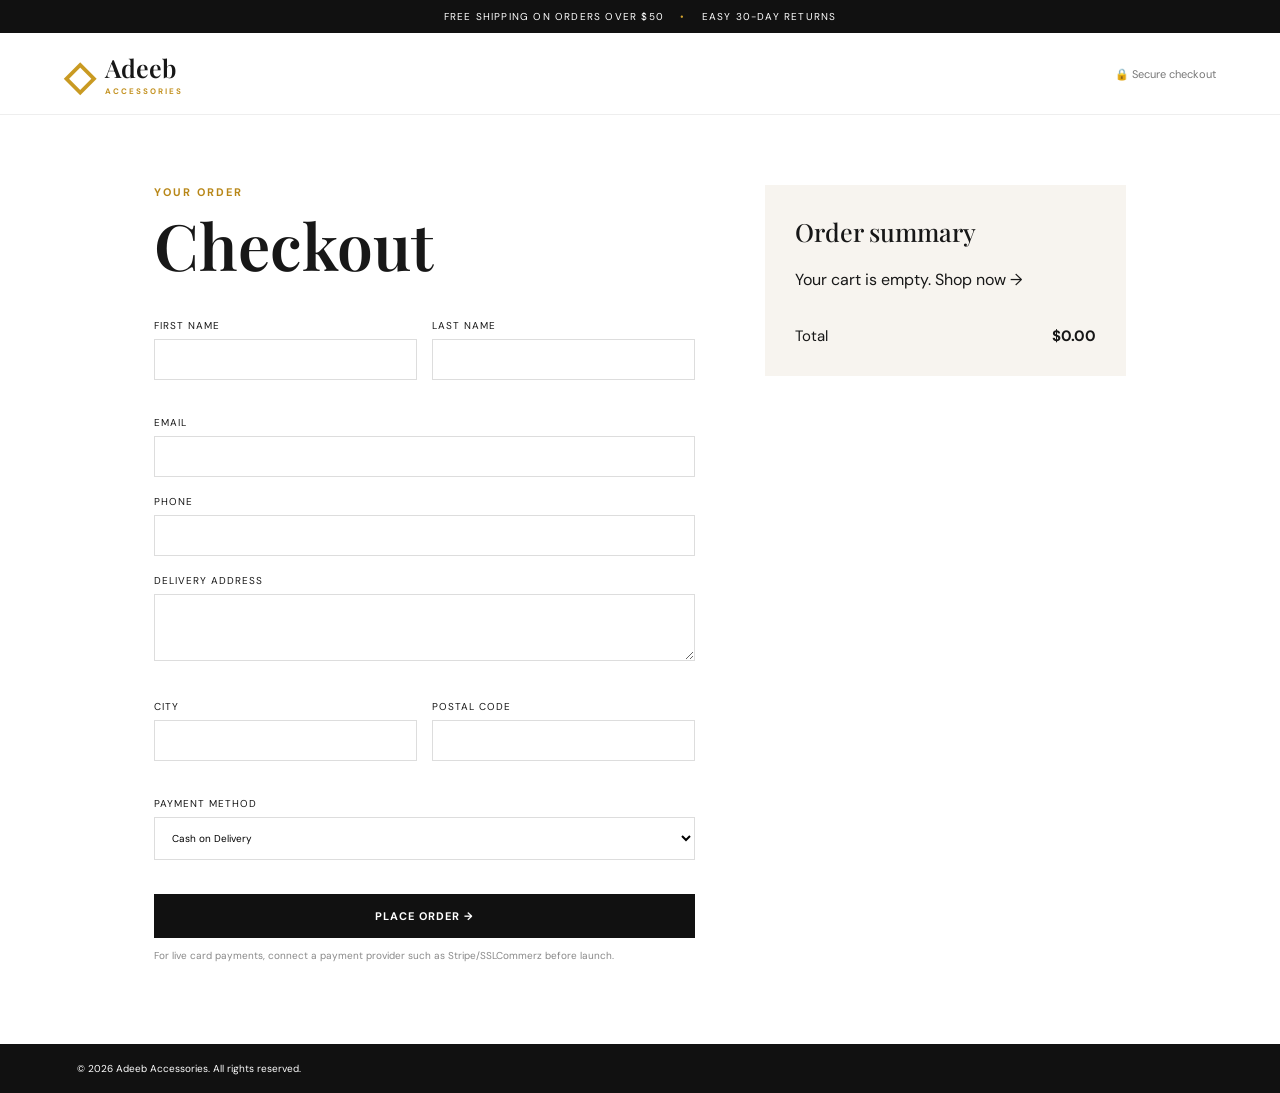
==== checkout.html @ 99642e54 "Add files via upload delete the previouse files or replace" ====
<!DOCTYPE html>
<html lang="en"><head><meta charset="UTF-8"><meta name="viewport" content="width=device-width,initial-scale=1.0"><title>Checkout | Adeeb Accessories</title><link rel="preconnect" href="https://fonts.googleapis.com"><link rel="preconnect" href="https://fonts.gstatic.com" crossorigin><link href="https://fonts.googleapis.com/css2?family=DM+Sans:wght@400;500;600;700&family=Playfair+Display:wght@500;600;700&display=swap" rel="stylesheet"><link rel="stylesheet" href="style.css"></head>
<body><div class="announcement">FREE SHIPPING ON ORDERS OVER $50 <span>•</span> EASY 30-DAY RETURNS</div><header class="header"><a class="brand" href="index.html"><span class="brand-mark">◇</span><span>Adeeb<small>ACCESSORIES</small></span></a><div class="secure-label">🔒 Secure checkout</div></header>
<main><section class="checkout-wrap"><div><p class="eyebrow">YOUR ORDER</p><h1>Checkout</h1><form id="checkoutForm" class="checkout-form"><div class="form-grid"><label>First name<input name="firstName" required></label><label>Last name<input name="lastName" required></label></div><label>Email<input type="email" name="email" required></label><label>Phone<input type="tel" name="phone" required></label><label>Delivery address<textarea name="address" rows="3" required></textarea></label><div class="form-grid"><label>City<input name="city" required></label><label>Postal code<input name="postal" required></label></div><label>Payment method<select name="payment"><option>Cash on Delivery</option><option>Bank / Mobile payment — arrange after order</option></select></label><button class="primary-btn full" type="submit">PLACE ORDER →</button><p class="form-note">For live card payments, connect a payment provider such as Stripe/SSLCommerz before launch.</p></form></div><aside class="order-summary"><h2>Order summary</h2><div id="checkoutItems"></div><div class="summary-total"><span>Total</span><strong>$<span id="checkoutTotal">0.00</span></strong></div></aside></section></main>
<footer><div class="copyright">© 2026 Adeeb Accessories. All rights reserved.</div></footer><script src="script.js"></script><script>initCheckout();</script></body></html>
---- style.css ----
*{box-sizing:border-box}html{scroll-behavior:smooth}body{margin:0;color:#171717;background:#fff;font-family:"DM Sans",Arial,sans-serif}a{text-decoration:none;color:inherit}button,input,textarea,select{font:inherit}.announcement{background:#111;color:#fff;text-align:center;padding:10px 20px;font-size:10px;letter-spacing:1.2px}.announcement span{color:#d5a52f;margin:0 12px}.header{height:82px;padding:0 5%;display:flex;align-items:center;border-bottom:1px solid #eee;background:#fff;position:sticky;top:0;z-index:30}.brand{display:flex;align-items:center;gap:10px;font:600 25px "Playfair Display",serif}.brand small{display:block;font:700 8px "DM Sans";letter-spacing:2px;color:#c49323;margin-top:2px}.brand-mark{font-size:40px;line-height:1;color:#c99a22}.desktop-nav{display:flex;gap:34px;margin:auto;font-size:12px;text-transform:uppercase;letter-spacing:1px}.desktop-nav a{padding:30px 0}.desktop-nav a:hover,.desktop-nav .active{color:#b98619;border-bottom:2px solid #c99a22}.header-actions{display:flex;align-items:center;gap:12px}.icon-btn,.menu-btn{border:0;background:transparent;cursor:pointer;font-size:23px;position:relative}.cart-trigger b{position:absolute;right:-7px;top:-8px;background:#d1a02a;color:#fff;border-radius:50%;font-size:9px;min-width:17px;height:17px;padding:3px}.menu-btn{display:none}.mobile-nav{display:none}.search-bar{display:none;background:#fff;border-bottom:1px solid #eee;position:sticky;top:82px;z-index:29}.search-bar.show{display:block}.search-inner{max-width:900px;margin:auto;padding:16px 5%;display:flex;align-items:center;gap:12px}.search-inner input{border:0;outline:0;width:100%;font-size:16px}.search-inner button{border:0;background:none;font-size:24px}.hero{min-height:600px;background:#f6eee8;display:grid;grid-template-columns:48% 52%;padding-left:7%;overflow:hidden}.hero-copy{align-self:center;padding:50px 30px 50px 0;z-index:2}.eyebrow{font-size:11px;font-weight:700;letter-spacing:2px;color:#b88718;margin:0 0 13px}.hero h1,.page-hero h1,.detail-copy h1,.account-card h1,.checkout-wrap h1{font:600 clamp(42px,5vw,70px)/1.04 "Playfair Display",serif;margin:0 0 22px}.hero h1 em,.editorial h2 em{font-weight:500}.hero-text{max-width:470px;line-height:1.8;color:#555;font-size:15px}.primary-btn,.light-btn{display:inline-flex;align-items:center;justify-content:center;gap:20px;padding:15px 23px;background:#111;color:#fff;border:0;cursor:pointer;font-weight:700;font-size:11px;letter-spacing:1px;margin-top:16px}.primary-btn:hover{background:#c49323}.full{width:100%}.hero-note{margin-top:35px;font-size:11px;color:#777}.hero-note span{color:#c49323;margin-right:7px}.hero-image{min-height:600px}.hero-image img{width:100%;height:100%;object-fit:cover}.trust-row{display:grid;grid-template-columns:repeat(4,1fr);padding:30px 6%;border-bottom:1px solid #eee}.trust-row div{display:grid;grid-template-columns:45px 1fr;align-items:center;border-right:1px solid #eee;padding:5px 20px}.trust-row div:last-child{border:0}.trust-row span{grid-row:1/3;font-size:26px;color:#b98a1c}.trust-row strong{font-size:11px;text-transform:uppercase;letter-spacing:.8px}.trust-row small{font-size:10px;color:#777;margin-top:3px}.section{padding:85px 6%}.section-heading{display:flex;align-items:end;justify-content:space-between;margin-bottom:30px}.section h2,.about-section h2,.newsletter h2,.editorial h2{font:600 38px/1.15 "Playfair Display",serif;margin:0}.text-link{font-size:11px;text-transform:uppercase;letter-spacing:1px;border-bottom:1px solid #222;padding-bottom:5px}.category-pills{display:flex;gap:8px;margin-bottom:30px;flex-wrap:wrap}.pill,.filter{border:1px solid #ddd;background:#fff;padding:9px 15px;font-size:10px;text-transform:uppercase;letter-spacing:1px;cursor:pointer}.pill.active,.filter.active{background:#111;color:#fff;border-color:#111}.product-grid{display:grid;grid-template-columns:repeat(4,1fr);gap:25px}.product-card{min-width:0}.product-image{display:block;position:relative;background:#f5f4f2;aspect-ratio:1/1.15;overflow:hidden}.product-image img{width:100%;height:100%;object-fit:cover;transition:transform .5s}.product-card:hover .product-image img{transform:scale(1.045)}.badge{position:absolute;top:12px;left:12px;background:#111;color:#fff;padding:6px 9px;font-size:8px;letter-spacing:1px;z-index:2}.heart{position:absolute;right:12px;top:10px;border:0;background:#fff9;width:34px;height:34px;border-radius:50%;font-size:20px;cursor:pointer}.product-meta{padding:14px 2px}.category{font-size:9px;color:#999;text-transform:uppercase;letter-spacing:1.4px;margin:0 0 7px}.product-meta h3{font:500 17px "Playfair Display";margin:0 0 12px}.product-bottom{display:flex;justify-content:space-between;align-items:center}.product-bottom strong{font-size:14px}.stars{color:#d29e1d;font-size:11px}.stars small{color:#777;font-size:9px}.add-btn{width:100%;margin-top:14px;padding:11px;background:#fff;border:1px solid #ddd;cursor:pointer;font-size:9px;letter-spacing:1.2px;font-weight:700;display:flex;justify-content:space-between}.add-btn:hover{background:#111;color:#fff}.editorial{margin:0 6% 85px;background:#171717;color:#fff;display:grid;grid-template-columns:48% 52%;min-height:420px}.editorial>div{padding:70px 12%}.editorial h2{font-size:46px;margin-bottom:20px}.editorial>div>p:not(.eyebrow){color:#bbb;line-height:1.8;font-size:14px}.editorial img{width:100%;height:100%;object-fit:cover;min-height:420px}.light-btn{background:#d5a52f;color:#111}.about-section{text-align:center;padding:80px 15%;background:#faf8f5}.about-section h2{margin-bottom:18px}.about-section>p:last-child{max-width:700px;margin:auto;color:#666;line-height:1.9}.newsletter{padding:65px 7%;display:flex;justify-content:space-between;align-items:center;border-top:1px solid #eee}.newsletter form{display:flex;max-width:500px;width:100%}.newsletter input{padding:15px;border:1px solid #ddd;flex:1;outline:0}.newsletter button{background:#111;color:#fff;border:0;padding:0 22px;font-size:10px;letter-spacing:1px}.success{color:#2c8b54;font-size:13px}.error{color:#a33;font-size:13px}footer{background:#f6f3ee}.footer-main{padding:55px 6%;display:grid;grid-template-columns:2fr 1fr 1fr 1.5fr;gap:40px}.footer-main p{font-size:11px;color:#777;line-height:1.8}.footer-main h4{font-size:10px;letter-spacing:1.5px}.footer-main a:not(.brand){display:block;color:#666;font-size:11px;margin:12px 0}.copyright{background:#111;color:#fff;padding:18px 6%;font-size:10px}.cart-drawer{position:fixed;right:-460px;top:0;width:430px;max-width:92vw;height:100vh;background:#fff;z-index:60;box-shadow:-15px 0 40px #0002;transition:.35s;display:flex;flex-direction:column}.cart-drawer.open{right:0}.drawer-head{display:flex;justify-content:space-between;padding:25px;border-bottom:1px solid #eee}.drawer-head h2{font:500 26px "Playfair Display";margin:0}.drawer-head button{border:0;background:none;font-size:28px;cursor:pointer}.cart-item{display:flex;gap:14px;padding:18px 25px;border-bottom:1px solid #eee}.cart-item img{width:75px;height:85px;object-fit:cover}.cart-info{flex:1}.cart-info>a{font:500 14px "Playfair Display";display:block;margin-bottom:6px}.cart-info>strong{font-size:12px}.qty{display:flex;align-items:center;gap:9px;margin-top:12px}.qty button{border:1px solid #ddd;background:#fff;width:25px;height:25px;cursor:pointer}.qty .remove{border:0;width:auto;font-size:9px;color:#999;margin-left:auto}.drawer-bottom{margin-top:auto;padding:25px;border-top:1px solid #eee}.subtotal{display:flex;justify-content:space-between;font-size:14px}.drawer-bottom>p{font-size:10px;color:#888}.empty-cart{text-align:center;padding:60px 25px}.empty-cart>div{font-size:45px;color:#c49323}.empty-cart h3{font:500 23px "Playfair Display"}.empty-cart p{color:#777;font-size:12px}.overlay{display:none;position:fixed;inset:0;background:#0008;z-index:50}.overlay.show{display:block}.whatsapp{position:fixed;right:22px;bottom:22px;background:#20bd61;color:#fff;width:50px;height:50px;border-radius:50%;display:grid;place-items:center;font-size:26px;z-index:25}.page-hero{text-align:center;padding:85px 20px;background:#f7f2ed}.page-hero h1{font-size:54px}.page-hero>p:last-child{color:#777}.shop-layout{display:grid;grid-template-columns:190px 1fr;gap:45px}.filters{display:flex;flex-direction:column;gap:9px}.filters h3{font-size:10px;letter-spacing:1.5px;margin:0 0 15px}.filters label{font-size:9px;text-transform:uppercase;letter-spacing:1px;color:#999;margin-top:15px}.filters select{padding:10px;border:1px solid #ddd;background:#fff}.mobile-filter{display:none}.results-top{display:flex;justify-content:flex-end;margin-bottom:20px;font-size:11px;color:#777}.product-detail{max-width:1120px;margin:70px auto 100px;padding:0 5%;display:grid;grid-template-columns:1fr 1fr;gap:75px}.breadcrumbs{max-width:1120px;margin:35px auto 0;padding:0 5%;font-size:10px;color:#888}.detail-image{position:relative;background:#f5f3f0;aspect-ratio:1/1.05}.detail-image img{width:100%;height:100%;object-fit:cover}.detail-copy{align-self:center}.detail-copy h1{font-size:52px}.detail-rating{display:flex;gap:10px;align-items:center;font-size:10px;color:#777;margin-bottom:25px}.detail-price{font-size:22px;font-weight:700;margin-bottom:20px}.detail-desc{color:#666;line-height:1.9;font-size:14px;max-width:500px}.quantity{display:flex;align-items:center;margin:25px 0}.quantity button{width:38px;height:38px;border:1px solid #ddd;background:#fff;cursor:pointer}.quantity span{width:45px;text-align:center}.product-perks{border-top:1px solid #eee;margin-top:30px}.product-perks div{display:flex;gap:15px;padding:14px 0;border-bottom:1px solid #eee;color:#bd8d1c}.product-perks span{display:flex;flex-direction:column;color:#222}.product-perks small{color:#888;margin-top:3px}.checkout-wrap{max-width:1100px;margin:70px auto;padding:0 5%;display:grid;grid-template-columns:1.2fr .8fr;gap:70px}.checkout-form label,.account-form label{display:block;font-size:10px;text-transform:uppercase;letter-spacing:1px;margin:18px 0}.checkout-form input,.checkout-form textarea,.checkout-form select,.account-form input{width:100%;padding:13px;border:1px solid #ddd;margin-top:7px;outline:0;background:#fff}.form-grid{display:grid;grid-template-columns:1fr 1fr;gap:15px}.form-note{font-size:10px;color:#888;line-height:1.6}.order-summary{background:#f7f4ef;padding:30px;height:max-content}.order-summary h2{font:500 25px "Playfair Display";margin-top:0}.summary-item{display:flex;justify-content:space-between;gap:20px;padding:14px 0;border-bottom:1px solid #ddd;font-size:11px}.summary-total{display:flex;justify-content:space-between;padding-top:20px;font-size:15px}.order-success{text-align:center;grid-column:1/-1;max-width:650px;margin:auto;padding:50px 0 100px}.success-icon{margin:auto auto 25px;width:60px;height:60px;border-radius:50%;display:grid;place-items:center;background:#111;color:#fff;font-size:25px}.order-success p:not(.eyebrow){color:#666;line-height:1.8}.account-page{min-height:75vh;background:#f7f3ee;padding:80px 20px;display:grid;place-items:center}.account-card{background:#fff;width:min(480px,100%);padding:45px;box-shadow:0 15px 45px #0000000b}.account-card h1{font-size:44px}.muted{font-size:12px;color:#777;line-height:1.7}.tabs{display:flex;border-bottom:1px solid #ddd;margin:30px 0}.tab{background:none;border:0;padding:12px 15px;font-size:10px;letter-spacing:1px;text-transform:uppercase;cursor:pointer}.tab.active{border-bottom:2px solid #c49323}.hidden{display:none!important}.secure-label{margin-left:auto;font-size:11px;color:#777}
@media(max-width:900px){.desktop-nav{display:none}.menu-btn{display:block}.header-actions{margin-left:auto}.hero{grid-template-columns:1fr;padding-left:7%}.hero-copy{padding-right:7%}.hero-image{min-height:420px;margin-left:-7%}.trust-row{grid-template-columns:1fr 1fr}.trust-row div:nth-child(2){border-right:0}.trust-row div{border-bottom:1px solid #eee}.product-grid{grid-template-columns:repeat(2,1fr)}.editorial{grid-template-columns:1fr}.editorial img{min-height:330px}.footer-main{grid-template-columns:1fr 1fr}.shop-layout{grid-template-columns:1fr}.filters{display:none}.filters.mobile-open{display:flex}.mobile-filter{display:block;border:1px solid #ddd;background:#fff;padding:8px 12px;font-size:9px}.results-top{justify-content:space-between;align-items:center}.product-detail{gap:40px}.checkout-wrap{grid-template-columns:1fr;gap:35px}}
@media(max-width:600px){.announcement{font-size:8px}.header{height:68px}.brand{font-size:21px}.brand-mark{font-size:34px}.mobile-nav{position:fixed;top:68px;left:0;right:0;background:#fff;z-index:28;box-shadow:0 10px 25px #0001;padding:22px;display:none}.mobile-nav.open{display:grid;gap:18px}.hero{min-height:auto;padding:45px 7% 0}.hero h1{font-size:43px}.hero-image{min-height:330px}.trust-row{grid-template-columns:1fr}.trust-row div{border-right:0}.section{padding:60px 5%}.section-heading{display:block}.text-link{display:inline-block;margin-top:15px}.product-grid{gap:12px}.product-image{aspect-ratio:1/1.18}.product-meta h3{font-size:15px}.product-bottom{display:block}.stars{display:block;margin-top:5px}.editorial{margin:0 5% 60px}.editorial>div{padding:45px 9%}.editorial h2{font-size:38px}.newsletter{display:block;padding:50px 7%}.newsletter form{margin-top:25px}.newsletter button{padding:0 12px}.footer-main{grid-template-columns:1fr 1fr;gap:30px;padding:45px 7%}.footer-main>div:first-child{grid-column:1/-1}.page-hero{padding:55px 20px}.page-hero h1{font-size:43px}.product-detail{grid-template-columns:1fr;margin-top:40px;padding:0 5%;gap:35px}.detail-copy h1{font-size:40px}.breadcrumbs{margin-top:25px}.checkout-wrap{margin:45px auto}.form-grid{grid-template-columns:1fr}.account-card{padding:30px}.account-card h1{font-size:38px}.secure-label{font-size:9px}.whatsapp{width:46px;height:46px;right:15px;bottom:15px}}
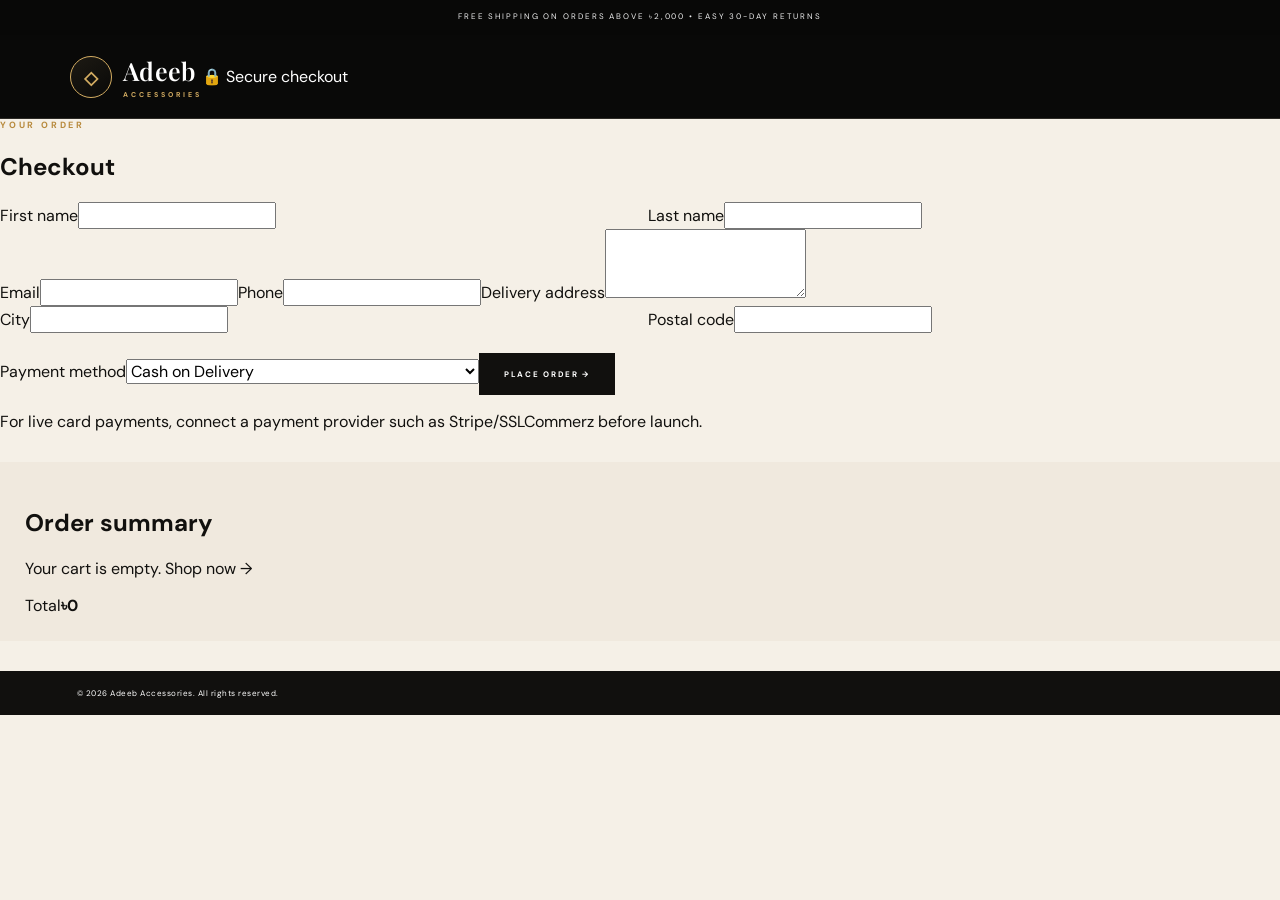
==== commit 6a071eff: "Add files via upload" ====
--- a/checkout.html
+++ b/checkout.html
@@ -1,5 +1 @@
-<!DOCTYPE html>
-<html lang="en"><head><meta charset="UTF-8"><meta name="viewport" content="width=device-width,initial-scale=1.0"><title>Checkout | Adeeb Accessories</title><link rel="preconnect" href="https://fonts.googleapis.com"><link rel="preconnect" href="https://fonts.gstatic.com" crossorigin><link href="https://fonts.googleapis.com/css2?family=DM+Sans:wght@400;500;600;700&family=Playfair+Display:wght@500;600;700&display=swap" rel="stylesheet"><link rel="stylesheet" href="style.css"></head>
-<body><div class="announcement">FREE SHIPPING ON ORDERS OVER $50 <span>•</span> EASY 30-DAY RETURNS</div><header class="header"><a class="brand" href="index.html"><span class="brand-mark">◇</span><span>Adeeb<small>ACCESSORIES</small></span></a><div class="secure-label">🔒 Secure checkout</div></header>
-<main><section class="checkout-wrap"><div><p class="eyebrow">YOUR ORDER</p><h1>Checkout</h1><form id="checkoutForm" class="checkout-form"><div class="form-grid"><label>First name<input name="firstName" required></label><label>Last name<input name="lastName" required></label></div><label>Email<input type="email" name="email" required></label><label>Phone<input type="tel" name="phone" required></label><label>Delivery address<textarea name="address" rows="3" required></textarea></label><div class="form-grid"><label>City<input name="city" required></label><label>Postal code<input name="postal" required></label></div><label>Payment method<select name="payment"><option>Cash on Delivery</option><option>Bank / Mobile payment — arrange after order</option></select></label><button class="primary-btn full" type="submit">PLACE ORDER →</button><p class="form-note">For live card payments, connect a payment provider such as Stripe/SSLCommerz before launch.</p></form></div><aside class="order-summary"><h2>Order summary</h2><div id="checkoutItems"></div><div class="summary-total"><span>Total</span><strong>$<span id="checkoutTotal">0.00</span></strong></div></aside></section></main>
-<footer><div class="copyright">© 2026 Adeeb Accessories. All rights reserved.</div></footer><script src="script.js"></script><script>initCheckout();</script></body></html>+<!DOCTYPE html><html lang="en"><head><meta charset="UTF-8"><meta name="viewport" content="width=device-width,initial-scale=1.0"><title>Checkout | Adeeb Accessories</title><link rel="preconnect" href="https://fonts.googleapis.com"><link rel="preconnect" href="https://fonts.gstatic.com" crossorigin><link href="https://fonts.googleapis.com/css2?family=DM+Sans:wght@400;500;600;700&family=Playfair+Display:wght@500;600;700&display=swap" rel="stylesheet"><link rel="stylesheet" href="style.css"></head><body><div class="announcement">FREE SHIPPING ON ORDERS ABOVE ৳2,000 <span>•</span> EASY 30-DAY RETURNS</div><header class="header"><a class="brand" href="index.html"><span class="brand-mark">◇</span><span>Adeeb<small>ACCESSORIES</small></span></a><div class="secure-label">🔒 Secure checkout</div></header><main><section class="checkout-wrap"><div><p class="eyebrow">YOUR ORDER</p><h1>Checkout</h1><form id="checkoutForm" class="checkout-form"><div class="form-grid"><label>First name<input name="firstName" required></label><label>Last name<input name="lastName" required></label></div><label>Email<input type="email" name="email" required></label><label>Phone<input type="tel" name="phone" required></label><label>Delivery address<textarea name="address" rows="3" required></textarea></label><div class="form-grid"><label>City<input name="city" required></label><label>Postal code<input name="postal" required></label></div><label>Payment method<select name="payment"><option>Cash on Delivery</option><option>Bank / Mobile payment — arrange after order</option></select></label><button class="primary-btn full" type="submit">PLACE ORDER →</button><p class="form-note">For live card payments, connect a payment provider such as Stripe/SSLCommerz before launch.</p></form></div><aside class="order-summary"><h2>Order summary</h2><div id="checkoutItems"></div><div class="summary-total"><span>Total</span><strong><span id="checkoutTotal">৳0</span></strong></div></aside></section></main><footer><div class="copyright">© 2026 Adeeb Accessories. All rights reserved.</div></footer><script src="script.js"></script><script>initCheckout();</script></body></html>
--- a/style.css
+++ b/style.css
@@ -1,3 +1,33 @@
-*{box-sizing:border-box}html{scroll-behavior:smooth}body{margin:0;color:#171717;background:#fff;font-family:"DM Sans",Arial,sans-serif}a{text-decoration:none;color:inherit}button,input,textarea,select{font:inherit}.announcement{background:#111;color:#fff;text-align:center;padding:10px 20px;font-size:10px;letter-spacing:1.2px}.announcement span{color:#d5a52f;margin:0 12px}.header{height:82px;padding:0 5%;display:flex;align-items:center;border-bottom:1px solid #eee;background:#fff;position:sticky;top:0;z-index:30}.brand{display:flex;align-items:center;gap:10px;font:600 25px "Playfair Display",serif}.brand small{display:block;font:700 8px "DM Sans";letter-spacing:2px;color:#c49323;margin-top:2px}.brand-mark{font-size:40px;line-height:1;color:#c99a22}.desktop-nav{display:flex;gap:34px;margin:auto;font-size:12px;text-transform:uppercase;letter-spacing:1px}.desktop-nav a{padding:30px 0}.desktop-nav a:hover,.desktop-nav .active{color:#b98619;border-bottom:2px solid #c99a22}.header-actions{display:flex;align-items:center;gap:12px}.icon-btn,.menu-btn{border:0;background:transparent;cursor:pointer;font-size:23px;position:relative}.cart-trigger b{position:absolute;right:-7px;top:-8px;background:#d1a02a;color:#fff;border-radius:50%;font-size:9px;min-width:17px;height:17px;padding:3px}.menu-btn{display:none}.mobile-nav{display:none}.search-bar{display:none;background:#fff;border-bottom:1px solid #eee;position:sticky;top:82px;z-index:29}.search-bar.show{display:block}.search-inner{max-width:900px;margin:auto;padding:16px 5%;display:flex;align-items:center;gap:12px}.search-inner input{border:0;outline:0;width:100%;font-size:16px}.search-inner button{border:0;background:none;font-size:24px}.hero{min-height:600px;background:#f6eee8;display:grid;grid-template-columns:48% 52%;padding-left:7%;overflow:hidden}.hero-copy{align-self:center;padding:50px 30px 50px 0;z-index:2}.eyebrow{font-size:11px;font-weight:700;letter-spacing:2px;color:#b88718;margin:0 0 13px}.hero h1,.page-hero h1,.detail-copy h1,.account-card h1,.checkout-wrap h1{font:600 clamp(42px,5vw,70px)/1.04 "Playfair Display",serif;margin:0 0 22px}.hero h1 em,.editorial h2 em{font-weight:500}.hero-text{max-width:470px;line-height:1.8;color:#555;font-size:15px}.primary-btn,.light-btn{display:inline-flex;align-items:center;justify-content:center;gap:20px;padding:15px 23px;background:#111;color:#fff;border:0;cursor:pointer;font-weight:700;font-size:11px;letter-spacing:1px;margin-top:16px}.primary-btn:hover{background:#c49323}.full{width:100%}.hero-note{margin-top:35px;font-size:11px;color:#777}.hero-note span{color:#c49323;margin-right:7px}.hero-image{min-height:600px}.hero-image img{width:100%;height:100%;object-fit:cover}.trust-row{display:grid;grid-template-columns:repeat(4,1fr);padding:30px 6%;border-bottom:1px solid #eee}.trust-row div{display:grid;grid-template-columns:45px 1fr;align-items:center;border-right:1px solid #eee;padding:5px 20px}.trust-row div:last-child{border:0}.trust-row span{grid-row:1/3;font-size:26px;color:#b98a1c}.trust-row strong{font-size:11px;text-transform:uppercase;letter-spacing:.8px}.trust-row small{font-size:10px;color:#777;margin-top:3px}.section{padding:85px 6%}.section-heading{display:flex;align-items:end;justify-content:space-between;margin-bottom:30px}.section h2,.about-section h2,.newsletter h2,.editorial h2{font:600 38px/1.15 "Playfair Display",serif;margin:0}.text-link{font-size:11px;text-transform:uppercase;letter-spacing:1px;border-bottom:1px solid #222;padding-bottom:5px}.category-pills{display:flex;gap:8px;margin-bottom:30px;flex-wrap:wrap}.pill,.filter{border:1px solid #ddd;background:#fff;padding:9px 15px;font-size:10px;text-transform:uppercase;letter-spacing:1px;cursor:pointer}.pill.active,.filter.active{background:#111;color:#fff;border-color:#111}.product-grid{display:grid;grid-template-columns:repeat(4,1fr);gap:25px}.product-card{min-width:0}.product-image{display:block;position:relative;background:#f5f4f2;aspect-ratio:1/1.15;overflow:hidden}.product-image img{width:100%;height:100%;object-fit:cover;transition:transform .5s}.product-card:hover .product-image img{transform:scale(1.045)}.badge{position:absolute;top:12px;left:12px;background:#111;color:#fff;padding:6px 9px;font-size:8px;letter-spacing:1px;z-index:2}.heart{position:absolute;right:12px;top:10px;border:0;background:#fff9;width:34px;height:34px;border-radius:50%;font-size:20px;cursor:pointer}.product-meta{padding:14px 2px}.category{font-size:9px;color:#999;text-transform:uppercase;letter-spacing:1.4px;margin:0 0 7px}.product-meta h3{font:500 17px "Playfair Display";margin:0 0 12px}.product-bottom{display:flex;justify-content:space-between;align-items:center}.product-bottom strong{font-size:14px}.stars{color:#d29e1d;font-size:11px}.stars small{color:#777;font-size:9px}.add-btn{width:100%;margin-top:14px;padding:11px;background:#fff;border:1px solid #ddd;cursor:pointer;font-size:9px;letter-spacing:1.2px;font-weight:700;display:flex;justify-content:space-between}.add-btn:hover{background:#111;color:#fff}.editorial{margin:0 6% 85px;background:#171717;color:#fff;display:grid;grid-template-columns:48% 52%;min-height:420px}.editorial>div{padding:70px 12%}.editorial h2{font-size:46px;margin-bottom:20px}.editorial>div>p:not(.eyebrow){color:#bbb;line-height:1.8;font-size:14px}.editorial img{width:100%;height:100%;object-fit:cover;min-height:420px}.light-btn{background:#d5a52f;color:#111}.about-section{text-align:center;padding:80px 15%;background:#faf8f5}.about-section h2{margin-bottom:18px}.about-section>p:last-child{max-width:700px;margin:auto;color:#666;line-height:1.9}.newsletter{padding:65px 7%;display:flex;justify-content:space-between;align-items:center;border-top:1px solid #eee}.newsletter form{display:flex;max-width:500px;width:100%}.newsletter input{padding:15px;border:1px solid #ddd;flex:1;outline:0}.newsletter button{background:#111;color:#fff;border:0;padding:0 22px;font-size:10px;letter-spacing:1px}.success{color:#2c8b54;font-size:13px}.error{color:#a33;font-size:13px}footer{background:#f6f3ee}.footer-main{padding:55px 6%;display:grid;grid-template-columns:2fr 1fr 1fr 1.5fr;gap:40px}.footer-main p{font-size:11px;color:#777;line-height:1.8}.footer-main h4{font-size:10px;letter-spacing:1.5px}.footer-main a:not(.brand){display:block;color:#666;font-size:11px;margin:12px 0}.copyright{background:#111;color:#fff;padding:18px 6%;font-size:10px}.cart-drawer{position:fixed;right:-460px;top:0;width:430px;max-width:92vw;height:100vh;background:#fff;z-index:60;box-shadow:-15px 0 40px #0002;transition:.35s;display:flex;flex-direction:column}.cart-drawer.open{right:0}.drawer-head{display:flex;justify-content:space-between;padding:25px;border-bottom:1px solid #eee}.drawer-head h2{font:500 26px "Playfair Display";margin:0}.drawer-head button{border:0;background:none;font-size:28px;cursor:pointer}.cart-item{display:flex;gap:14px;padding:18px 25px;border-bottom:1px solid #eee}.cart-item img{width:75px;height:85px;object-fit:cover}.cart-info{flex:1}.cart-info>a{font:500 14px "Playfair Display";display:block;margin-bottom:6px}.cart-info>strong{font-size:12px}.qty{display:flex;align-items:center;gap:9px;margin-top:12px}.qty button{border:1px solid #ddd;background:#fff;width:25px;height:25px;cursor:pointer}.qty .remove{border:0;width:auto;font-size:9px;color:#999;margin-left:auto}.drawer-bottom{margin-top:auto;padding:25px;border-top:1px solid #eee}.subtotal{display:flex;justify-content:space-between;font-size:14px}.drawer-bottom>p{font-size:10px;color:#888}.empty-cart{text-align:center;padding:60px 25px}.empty-cart>div{font-size:45px;color:#c49323}.empty-cart h3{font:500 23px "Playfair Display"}.empty-cart p{color:#777;font-size:12px}.overlay{display:none;position:fixed;inset:0;background:#0008;z-index:50}.overlay.show{display:block}.whatsapp{position:fixed;right:22px;bottom:22px;background:#20bd61;color:#fff;width:50px;height:50px;border-radius:50%;display:grid;place-items:center;font-size:26px;z-index:25}.page-hero{text-align:center;padding:85px 20px;background:#f7f2ed}.page-hero h1{font-size:54px}.page-hero>p:last-child{color:#777}.shop-layout{display:grid;grid-template-columns:190px 1fr;gap:45px}.filters{display:flex;flex-direction:column;gap:9px}.filters h3{font-size:10px;letter-spacing:1.5px;margin:0 0 15px}.filters label{font-size:9px;text-transform:uppercase;letter-spacing:1px;color:#999;margin-top:15px}.filters select{padding:10px;border:1px solid #ddd;background:#fff}.mobile-filter{display:none}.results-top{display:flex;justify-content:flex-end;margin-bottom:20px;font-size:11px;color:#777}.product-detail{max-width:1120px;margin:70px auto 100px;padding:0 5%;display:grid;grid-template-columns:1fr 1fr;gap:75px}.breadcrumbs{max-width:1120px;margin:35px auto 0;padding:0 5%;font-size:10px;color:#888}.detail-image{position:relative;background:#f5f3f0;aspect-ratio:1/1.05}.detail-image img{width:100%;height:100%;object-fit:cover}.detail-copy{align-self:center}.detail-copy h1{font-size:52px}.detail-rating{display:flex;gap:10px;align-items:center;font-size:10px;color:#777;margin-bottom:25px}.detail-price{font-size:22px;font-weight:700;margin-bottom:20px}.detail-desc{color:#666;line-height:1.9;font-size:14px;max-width:500px}.quantity{display:flex;align-items:center;margin:25px 0}.quantity button{width:38px;height:38px;border:1px solid #ddd;background:#fff;cursor:pointer}.quantity span{width:45px;text-align:center}.product-perks{border-top:1px solid #eee;margin-top:30px}.product-perks div{display:flex;gap:15px;padding:14px 0;border-bottom:1px solid #eee;color:#bd8d1c}.product-perks span{display:flex;flex-direction:column;color:#222}.product-perks small{color:#888;margin-top:3px}.checkout-wrap{max-width:1100px;margin:70px auto;padding:0 5%;display:grid;grid-template-columns:1.2fr .8fr;gap:70px}.checkout-form label,.account-form label{display:block;font-size:10px;text-transform:uppercase;letter-spacing:1px;margin:18px 0}.checkout-form input,.checkout-form textarea,.checkout-form select,.account-form input{width:100%;padding:13px;border:1px solid #ddd;margin-top:7px;outline:0;background:#fff}.form-grid{display:grid;grid-template-columns:1fr 1fr;gap:15px}.form-note{font-size:10px;color:#888;line-height:1.6}.order-summary{background:#f7f4ef;padding:30px;height:max-content}.order-summary h2{font:500 25px "Playfair Display";margin-top:0}.summary-item{display:flex;justify-content:space-between;gap:20px;padding:14px 0;border-bottom:1px solid #ddd;font-size:11px}.summary-total{display:flex;justify-content:space-between;padding-top:20px;font-size:15px}.order-success{text-align:center;grid-column:1/-1;max-width:650px;margin:auto;padding:50px 0 100px}.success-icon{margin:auto auto 25px;width:60px;height:60px;border-radius:50%;display:grid;place-items:center;background:#111;color:#fff;font-size:25px}.order-success p:not(.eyebrow){color:#666;line-height:1.8}.account-page{min-height:75vh;background:#f7f3ee;padding:80px 20px;display:grid;place-items:center}.account-card{background:#fff;width:min(480px,100%);padding:45px;box-shadow:0 15px 45px #0000000b}.account-card h1{font-size:44px}.muted{font-size:12px;color:#777;line-height:1.7}.tabs{display:flex;border-bottom:1px solid #ddd;margin:30px 0}.tab{background:none;border:0;padding:12px 15px;font-size:10px;letter-spacing:1px;text-transform:uppercase;cursor:pointer}.tab.active{border-bottom:2px solid #c49323}.hidden{display:none!important}.secure-label{margin-left:auto;font-size:11px;color:#777}
-@media(max-width:900px){.desktop-nav{display:none}.menu-btn{display:block}.header-actions{margin-left:auto}.hero{grid-template-columns:1fr;padding-left:7%}.hero-copy{padding-right:7%}.hero-image{min-height:420px;margin-left:-7%}.trust-row{grid-template-columns:1fr 1fr}.trust-row div:nth-child(2){border-right:0}.trust-row div{border-bottom:1px solid #eee}.product-grid{grid-template-columns:repeat(2,1fr)}.editorial{grid-template-columns:1fr}.editorial img{min-height:330px}.footer-main{grid-template-columns:1fr 1fr}.shop-layout{grid-template-columns:1fr}.filters{display:none}.filters.mobile-open{display:flex}.mobile-filter{display:block;border:1px solid #ddd;background:#fff;padding:8px 12px;font-size:9px}.results-top{justify-content:space-between;align-items:center}.product-detail{gap:40px}.checkout-wrap{grid-template-columns:1fr;gap:35px}}
-@media(max-width:600px){.announcement{font-size:8px}.header{height:68px}.brand{font-size:21px}.brand-mark{font-size:34px}.mobile-nav{position:fixed;top:68px;left:0;right:0;background:#fff;z-index:28;box-shadow:0 10px 25px #0001;padding:22px;display:none}.mobile-nav.open{display:grid;gap:18px}.hero{min-height:auto;padding:45px 7% 0}.hero h1{font-size:43px}.hero-image{min-height:330px}.trust-row{grid-template-columns:1fr}.trust-row div{border-right:0}.section{padding:60px 5%}.section-heading{display:block}.text-link{display:inline-block;margin-top:15px}.product-grid{gap:12px}.product-image{aspect-ratio:1/1.18}.product-meta h3{font-size:15px}.product-bottom{display:block}.stars{display:block;margin-top:5px}.editorial{margin:0 5% 60px}.editorial>div{padding:45px 9%}.editorial h2{font-size:38px}.newsletter{display:block;padding:50px 7%}.newsletter form{margin-top:25px}.newsletter button{padding:0 12px}.footer-main{grid-template-columns:1fr 1fr;gap:30px;padding:45px 7%}.footer-main>div:first-child{grid-column:1/-1}.page-hero{padding:55px 20px}.page-hero h1{font-size:43px}.product-detail{grid-template-columns:1fr;margin-top:40px;padding:0 5%;gap:35px}.detail-copy h1{font-size:40px}.breadcrumbs{margin-top:25px}.checkout-wrap{margin:45px auto}.form-grid{grid-template-columns:1fr}.account-card{padding:30px}.account-card h1{font-size:38px}.secure-label{font-size:9px}.whatsapp{width:46px;height:46px;right:15px;bottom:15px}}
+
+@import url('https://fonts.googleapis.com/css2?family=DM+Sans:wght@400;500;600;700&family=Playfair+Display:wght@500;600;700&display=swap');
+:root{--ink:#11100e;--ink2:#1d1b18;--cream:#eee7dc;--paper:#faf8f3;--gold:#b88a3d;--gold2:#dec58f;--muted:#746e65;--line:#dfd7ca;--white:#fff;--serif:'Playfair Display',Georgia,serif;--sans:'DM Sans',Arial,sans-serif}
+*{box-sizing:border-box}html{scroll-behavior:smooth}body{margin:0;background:var(--paper);color:var(--ink);font-family:var(--sans)}a{text-decoration:none;color:inherit}button,input,select,textarea{font:inherit}
+.announcement{height:35px;background:var(--ink);color:#eee;text-align:center;padding:11px;font-size:8px;letter-spacing:2.1px;text-transform:uppercase}.announcement b{color:var(--gold2);font-weight:600}
+.header{height:84px;position:sticky;top:0;z-index:40;display:flex;align-items:center;padding:0 5.5%;background:#faf8f3eb;backdrop-filter:blur(18px);border-bottom:1px solid var(--line)}
+.brand{display:flex;align-items:center;gap:11px;font:600 25px var(--serif);letter-spacing:.1px}.brand-mark{width:39px;height:39px;border:1px solid var(--gold);border-radius:50%;display:grid;place-items:center;color:var(--gold);font:500 24px var(--serif);position:relative}.brand-mark:after{content:'';position:absolute;width:7px;height:7px;background:var(--paper);border:1px solid var(--gold);transform:rotate(45deg)}.brand small{display:block;font:700 7px var(--sans);letter-spacing:3px;color:var(--gold);margin-top:3px}
+.desktop-nav{display:flex;gap:32px;margin:auto}.desktop-nav a{font-size:9px;letter-spacing:1.6px;text-transform:uppercase;padding:33px 0;color:#4d4840}.desktop-nav a:hover,.desktop-nav .active{color:var(--gold);border-bottom:1px solid var(--gold)}
+.header-actions{display:flex;gap:12px;align-items:center}.icon-btn,.menu-btn{border:0;background:none;cursor:pointer;font-size:20px}.cart-trigger{position:relative}.cart-trigger b{position:absolute;right:-7px;top:-7px;min-width:16px;height:16px;padding:3px 4px;border-radius:50%;background:var(--gold);color:white;font-size:8px;text-align:center}.menu-btn{display:none}
+.search-bar{display:none;position:sticky;top:84px;z-index:35;background:#fff;border-bottom:1px solid var(--line);box-shadow:0 8px 20px #00000008}.search-bar.show{display:block}.search-inner{max-width:1000px;margin:auto;padding:17px 5%;display:flex;gap:12px;align-items:center}.search-inner input{width:100%;border:0;outline:0;font-size:15px;background:none}.search-inner button{border:0;background:none;cursor:pointer;font-size:21px}
+.hero{min-height:690px;display:grid;grid-template-columns:45% 55%;background:var(--cream);position:relative;overflow:hidden}.hero:before{content:'ADEEB';position:absolute;left:3%;bottom:-72px;font:700 170px var(--serif);letter-spacing:10px;color:#00000006}.hero-copy{align-self:center;padding:80px 8% 80px 15%;z-index:2}.eyebrow{margin:0 0 17px;color:var(--gold);font-size:9px;font-weight:700;letter-spacing:2.8px;text-transform:uppercase}.hero h1{margin:0 0 25px;font:600 clamp(49px,5.6vw,80px)/.96 var(--serif);letter-spacing:-2.5px}.hero h1 em{font-weight:500}.hero-text{max-width:440px;color:#69635b;font-size:13px;line-height:2}.primary-btn,.light-btn{display:inline-flex;justify-content:center;align-items:center;gap:20px;margin-top:20px;padding:16px 25px;border:0;background:var(--ink);color:#fff;font-size:8px;font-weight:700;letter-spacing:1.7px;text-transform:uppercase;cursor:pointer;transition:.25s}.primary-btn:hover{background:var(--gold);transform:translateY(-2px)}.hero-note{margin-top:33px;color:#827b72;font-size:9px}.hero-note span{color:var(--gold);margin-right:7px}.hero-image{min-height:690px;position:relative;overflow:hidden}.hero-image img{width:100%;height:100%;object-fit:cover;display:block;filter:saturate(.88)}.hero-image:after{content:'';position:absolute;inset:0;background:linear-gradient(90deg,var(--cream),transparent 20%),linear-gradient(0deg,#0003,transparent 38%)}
+.trust-row{display:grid;grid-template-columns:repeat(4,1fr);padding:0 6%;background:#fff;border-bottom:1px solid var(--line)}.trust-row div{padding:25px 18px;display:grid;grid-template-columns:40px 1fr;align-items:center;border-right:1px solid var(--line)}.trust-row div:last-child{border:0}.trust-row span{grid-row:1/3;font-size:22px;color:var(--gold)}.trust-row strong{font-size:8px;letter-spacing:1.3px;text-transform:uppercase}.trust-row small{font-size:8px;color:#8d877d;margin-top:3px}
+.section{padding:95px 6%;background:var(--paper)}.section-heading{display:flex;justify-content:space-between;align-items:end;margin-bottom:30px}.section h2,.editorial h2,.about-section h2,.newsletter h2{margin:0;font:600 43px/1.08 var(--serif)}.text-link{font-size:8px;letter-spacing:1.6px;text-transform:uppercase;border-bottom:1px solid var(--ink);padding-bottom:7px}.category-pills{display:flex;gap:7px;flex-wrap:wrap;margin-bottom:30px}.pill,.filter{padding:9px 15px;border:1px solid var(--line);background:transparent;font-size:8px;letter-spacing:1.2px;text-transform:uppercase;cursor:pointer}.pill.active,.filter.active{background:var(--ink);color:white;border-color:var(--ink)}
+.product-grid{display:grid;grid-template-columns:repeat(4,1fr);gap:25px}.product-card{min-width:0}.product-image{aspect-ratio:1/1.2;background:#e9e1d6;display:block;position:relative;overflow:hidden}.product-image img{width:100%;height:100%;object-fit:cover;transition:.6s}.product-card:hover .product-image img{transform:scale(1.055)}.product-image:after{content:'VIEW PIECE';position:absolute;left:50%;bottom:18px;transform:translate(-50%,15px);padding:9px 13px;background:#fff;color:#111;font-size:7px;letter-spacing:1.5px;opacity:0;transition:.3s}.product-card:hover .product-image:after{opacity:1;transform:translate(-50%,0)}.badge{position:absolute;top:11px;left:11px;z-index:2;background:var(--ink);color:white;padding:6px 8px;font-size:7px;letter-spacing:1px}.heart{position:absolute;right:11px;top:11px;z-index:3;width:32px;height:32px;border:0;border-radius:50%;background:#fffffff0;cursor:pointer}.product-meta{padding:14px 2px}.category{margin:0 0 6px;color:#969087;font-size:7px;letter-spacing:1.5px;text-transform:uppercase}.product-meta h3{margin:0 0 10px;font:500 17px var(--serif)}.product-bottom{display:flex;justify-content:space-between;align-items:center}.product-bottom strong{font-size:12px}.stars{color:#bd9147;font-size:10px}.stars small{color:#777;font-size:8px}.add-btn{width:100%;margin-top:13px;padding:11px 12px;border:1px solid var(--line);background:transparent;display:flex;justify-content:space-between;font-size:7px;font-weight:700;letter-spacing:1.4px;text-transform:uppercase;cursor:pointer;transition:.2s}.add-btn:hover{background:var(--ink);color:#fff;border-color:var(--ink)}
+.editorial{margin:0 6% 95px;min-height:520px;background:var(--ink);color:#fff;display:grid;grid-template-columns:48% 52%;overflow:hidden;position:relative}.editorial:before{content:'';position:absolute;inset:18px;border:1px solid #fff2;pointer-events:none;z-index:2}.editorial>div{padding:75px 15%;align-self:center}.editorial h2{font-size:52px;margin-bottom:20px}.editorial>div>p:not(.eyebrow){color:#bbb5ab;font-size:12px;line-height:1.95}.editorial img{width:100%;height:100%;min-height:520px;object-fit:cover;filter:saturate(.75)}.light-btn{background:var(--gold2);color:var(--ink)}.about-section{padding:100px 15%;text-align:center;background:linear-gradient(135deg,#eee6da,#fbf9f4)}.about-section h2{margin-bottom:18px}.about-section>p:last-child{max-width:700px;margin:auto;color:#746e65;font-size:12px;line-height:2}
+.newsletter{padding:65px 7%;background:#fff;border-top:1px solid var(--line);display:flex;justify-content:space-between;align-items:center;gap:40px}.newsletter form{display:flex;max-width:480px;width:100%}.newsletter input{flex:1;border:1px solid var(--line);outline:0;padding:14px}.newsletter button{border:0;background:var(--ink);color:#fff;padding:0 20px;font-size:8px;letter-spacing:1.3px}.footer-main{padding:60px 6%;background:#eee8dd;display:grid;grid-template-columns:2fr 1fr 1fr 1.4fr;gap:40px}.footer-main p{color:#777067;font-size:9px;line-height:1.9}.footer-main h4{font-size:8px;letter-spacing:1.7px}.footer-main a:not(.brand){display:block;color:#6e6860;font-size:9px;margin:11px 0}.copyright{padding:17px 6%;background:var(--ink);color:#fff;font-size:8px;letter-spacing:.5px}
+.cart-drawer{position:fixed;right:-460px;top:0;bottom:0;width:430px;max-width:92vw;background:#fff;z-index:70;box-shadow:-20px 0 50px #0002;transition:.35s;display:flex;flex-direction:column}.cart-drawer.open{right:0}.drawer-head{padding:23px 25px;border-bottom:1px solid var(--line);display:flex;justify-content:space-between}.drawer-head h2{margin:0;font:500 26px var(--serif)}.drawer-head button{border:0;background:none;font-size:26px;cursor:pointer}.cart-item{display:flex;gap:14px;padding:18px 25px;border-bottom:1px solid #eee}.cart-item img{width:72px;height:84px;object-fit:cover}.cart-info{flex:1}.cart-info>a{font:500 14px var(--serif);display:block;margin-bottom:6px}.cart-info>strong{font-size:11px}.qty{display:flex;align-items:center;gap:8px;margin-top:10px}.qty button{width:24px;height:24px;border:1px solid #ddd;background:#fff;cursor:pointer}.qty .remove{border:0;width:auto;margin-left:auto;color:#999;font-size:8px}.drawer-bottom{margin-top:auto;padding:25px;border-top:1px solid var(--line)}.subtotal{display:flex;justify-content:space-between;font-size:13px}.drawer-bottom>p{font-size:9px;color:#888}.empty-cart{text-align:center;padding:60px 25px}.empty-cart>div{font-size:45px;color:var(--gold)}.empty-cart h3{font:500 22px var(--serif)}.empty-cart p{font-size:10px;color:#777}.overlay{display:none;position:fixed;inset:0;background:#0008;z-index:60}.overlay.show{display:block}.whatsapp{position:fixed;right:22px;bottom:22px;z-index:35;width:49px;height:49px;border-radius:50%;display:grid;place-items:center;background:#1dbb5d;color:#fff;font-size:25px;box-shadow:0 8px 25px #0003}
+.page-hero{padding:100px 20px;text-align:center;background:linear-gradient(125deg,#eee5d8,#fbf9f4);position:relative;overflow:hidden}.page-hero:after{content:'ADEEB';position:absolute;left:50%;bottom:-48px;transform:translateX(-50%);font:700 135px var(--serif);color:#00000006}.page-hero h1{margin:0 0 12px;font:600 60px var(--serif)}.page-hero p{font-size:12px;color:#777}
+.shop-layout{display:grid;grid-template-columns:190px 1fr;gap:48px}.filters{display:flex;flex-direction:column;gap:7px}.filters h3{margin:0 0 12px;font-size:8px;letter-spacing:1.7px}.filters label{margin-top:14px;font-size:7px;color:#999;letter-spacing:1px;text-transform:uppercase}.filters select{padding:10px;border:1px solid var(--line);background:#fff}.results-top{display:flex;justify-content:flex-end;margin-bottom:18px;color:#777;font-size:9px}.mobile-filter{display:none}
+.breadcrumbs{max-width:1150px;margin:30px auto 0;padding:0 5%;font-size:8px;color:#888}.product-detail{max-width:1150px;margin:60px auto 100px;padding:0 5%;display:grid;grid-template-columns:1fr 1fr;gap:75px}.product-detail .product-image{aspect-ratio:1/1.15}.product-info h1{font:600 44px var(--serif);margin:0 0 13px}.product-info .price{font-size:19px;margin:0 0 20px}.product-info .desc{color:#777;line-height:1.9;font-size:12px}.product-info select,.product-info input{padding:13px;border:1px solid var(--line);background:#fff}.quantity{display:flex;gap:10px;align-items:center;margin:20px 0}.quantity input{width:65px}.specs{margin-top:30px;border-top:1px solid var(--line)}.specs div{padding:12px 0;border-bottom:1px solid var(--line);display:flex;justify-content:space-between;font-size:9px}.specs span:last-child{color:#777}
+.form-page{max-width:850px;margin:70px auto 100px;padding:0 5%}.form-page h1{font:600 42px var(--serif)}.form-grid{display:grid;grid-template-columns:1fr 1fr;gap:15px}.form-grid .full{grid-column:1/-1}.form-page label{font-size:8px;letter-spacing:1px;text-transform:uppercase}.form-page input,.form-page textarea,.form-page select{width:100%;margin-top:7px;padding:13px;border:1px solid var(--line);background:#fff;outline:0}.form-page textarea{min-height:110px}.order-summary{padding:25px;background:#f0e9de;margin:30px 0}.order-summary h3{font:500 22px var(--serif)}.account-box{max-width:520px;margin:70px auto 100px;padding:40px;background:#fff;border:1px solid var(--line);box-shadow:0 20px 60px #00000008}.account-box h1{text-align:center;font:600 38px var(--serif)}
+@media(max-width:900px){.desktop-nav{gap:16px}.product-grid{grid-template-columns:repeat(2,1fr)}.hero-copy{padding-left:9%}.editorial>div{padding:55px 10%}.trust-row{grid-template-columns:repeat(2,1fr)}.footer-main{grid-template-columns:1fr 1fr}.shop-layout{grid-template-columns:1fr}.filters{display:none}.mobile-filter{display:block}.product-detail{gap:40px}}
+@media(max-width:650px){.header{height:72px;padding:0 5%}.announcement{height:31px;padding:9px 6px;font-size:7px}.brand{font-size:20px}.brand-mark{width:32px;height:32px;font-size:19px}.desktop-nav{display:none}.menu-btn{display:block}.header-actions{margin-left:auto}.hero{display:block;min-height:0}.hero-copy{padding:60px 8% 45px}.hero h1{font-size:52px}.hero-image{height:430px;min-height:0}.hero-image:after{background:linear-gradient(0deg,var(--cream),transparent 25%)}.trust-row{grid-template-columns:1fr 1fr;padding:0 3%}.trust-row div{padding:18px 9px;grid-template-columns:30px 1fr}.trust-row strong{font-size:7px}.section{padding:65px 5%}.section-heading{align-items:start;gap:20px}.section h2,.about-section h2,.newsletter h2{font-size:34px}.product-grid{grid-template-columns:1fr 1fr;gap:14px}.product-meta h3{font-size:15px}.editorial{display:flex;flex-direction:column;margin:0 5% 65px}.editorial>div{order:2;padding:55px 9%}.editorial h2{font-size:42px}.editorial img{order:1;min-height:360px;height:360px}.newsletter{display:block;padding:55px 7%}.newsletter form{margin-top:25px}.footer-main{grid-template-columns:1fr 1fr;padding:45px 6%;gap:28px}.footer-main>div:first-child{grid-column:1/-1}.page-hero{padding:70px 15px}.page-hero h1{font-size:45px}.product-detail{grid-template-columns:1fr;margin-top:35px}.product-info h1{font-size:38px}.form-grid{grid-template-columns:1fr}.form-grid .full{grid-column:auto}.account-box{margin:40px 5% 80px;padding:25px}.cart-drawer{width:100%;max-width:100%}.mobile-nav{display:none;position:fixed;left:0;right:0;top:103px;z-index:38;background:#fff;padding:25px 7%;border-bottom:1px solid var(--line);box-shadow:0 20px 30px #0001}.mobile-nav.open{display:block}.mobile-nav a{display:block;padding:13px 0;font-size:9px;text-transform:uppercase;letter-spacing:1.5px;border-bottom:1px solid #eee}.search-inner{padding:14px 5%}}
+/* === ADEEB LUXURY HOMEPAGE V2 === */
+body{background:#f5f0e7}
+.announcement{background:#080807;letter-spacing:1.9px}
+.header{background:#090908;color:#fff;border-bottom:1px solid #2c2a25}.brand{color:#fff}.brand small{color:#d4ad62}.brand-mark{border-color:#d4ad62;color:#d4ad62;background:linear-gradient(145deg,#1d1a13,#090908);width:42px;height:42px;font-family:var(--serif);font-size:18px;font-weight:700}.brand-mark span{transform:translate(3px,-3px)}.brand-mark i{font-style:normal;position:absolute;transform:translate(-2px,4px);font-size:18px;color:#f0d49b}.brand-mark:after{display:none}.desktop-nav a{color:#d7d2c9}.desktop-nav a:hover,.desktop-nav .active{color:#d9b56d;border-color:#d9b56d}.icon-btn{color:#fff}
+.hero-luxury{min-height:690px;background:#080807;grid-template-columns:47% 53%;color:#fff}.hero-luxury:before{content:'AA';left:6%;bottom:-70px;color:#fff0005;font-size:200px;letter-spacing:-30px}.hero-luxury .hero-copy{padding-left:12%;background:linear-gradient(90deg,#080807 0%,#080807 75%,transparent)}.hero-luxury .hero-text{color:#c0bbb2;max-width:430px}.hero-luxury .hero-image{min-height:690px}.hero-luxury .hero-image img{object-position:center;filter:brightness(.72) saturate(.72)}.hero-luxury .hero-image:after{background:linear-gradient(90deg,#080807 0%,transparent 30%),linear-gradient(0deg,#080807 0%,transparent 25%)}.hero-luxury h1{font-size:clamp(52px,6vw,82px);letter-spacing:-2px}.hero-luxury h1 em{color:#d9b56d}.hero-luxury .primary-btn{background:#d9b56d;color:#111}.hero-luxury .primary-btn:hover{background:#f0d49b}.collection-link{display:inline-flex;align-items:center;gap:12px;margin-left:20px;color:#fff;font-size:8px;letter-spacing:1.7px;font-weight:700}.collection-link span{border:1px solid #fff;border-radius:50%;width:34px;height:34px;display:grid;place-items:center}.hero-dots{position:absolute;left:50%;bottom:28px;transform:translateX(-50%);display:flex;gap:9px;z-index:5}.hero-dots i,.hero-dots b{width:28px;height:2px;background:#fff5;display:block}.hero-dots b{background:#d9b56d}
+.trust-row{background:#121210;color:#fff;border:0}.trust-row div{border-color:#343129}.trust-row span{color:#d9b56d}.trust-row small{color:#969187}
+.section{background:#f5f0e7}.section h2{font-size:48px}.product-image{background:#171613}.product-card{background:#fff;padding-bottom:4px;box-shadow:0 9px 28px #0000000d}.product-meta{padding:16px 16px 13px}.add-btn{margin-left:0;width:100%}
+.editorial{background:#0c0c0b;box-shadow:0 25px 70px #0002}.editorial:before{border-color:#d9b56d33}.editorial>div{padding:85px 14%}.editorial h2{font-size:55px}.editorial h2 em{color:#d9b56d}.quality-icons{display:flex;gap:28px;margin:28px 0}.quality-icons span{color:#d9b56d;font-size:25px;display:flex;gap:8px;align-items:center}.quality-icons b{color:#eee;font:500 9px/1.25 var(--sans);letter-spacing:.7px}.collection-strip{background:#0c0c0b;padding:0 6% 80px;display:grid;grid-template-columns:repeat(4,1fr);gap:14px}.collection-strip a{height:170px;border:1px solid #39362f;position:relative;overflow:hidden;background:#171613}.collection-strip img{width:100%;height:100%;object-fit:cover;filter:brightness(.55);transition:.5s}.collection-strip a:hover img{transform:scale(1.06);filter:brightness(.72)}.collection-strip span{position:absolute;left:20px;bottom:19px;color:#fff;font-size:11px;letter-spacing:1.6px}.collection-strip small{display:block;color:#d9b56d;font-size:7px;margin-top:7px;letter-spacing:1.3px}
+.newsletter{background:#f5f0e7}.footer-main{background:#e9e1d5}
+@media(max-width:650px){.hero-luxury{display:block;min-height:0}.hero-luxury .hero-copy{padding:65px 8% 45px;background:#080807}.hero-luxury .hero-image{height:420px;min-height:0}.hero-luxury h1{font-size:50px}.collection-link{margin-left:8px}.hero-dots{bottom:20px}.editorial>div{padding:55px 9%}.editorial h2{font-size:43px}.quality-icons{gap:15px}.quality-icons span{font-size:20px}.collection-strip{grid-template-columns:1fr 1fr;padding:0 5% 55px}.collection-strip a{height:135px}.collection-strip span{left:12px;bottom:12px;font-size:9px}}
